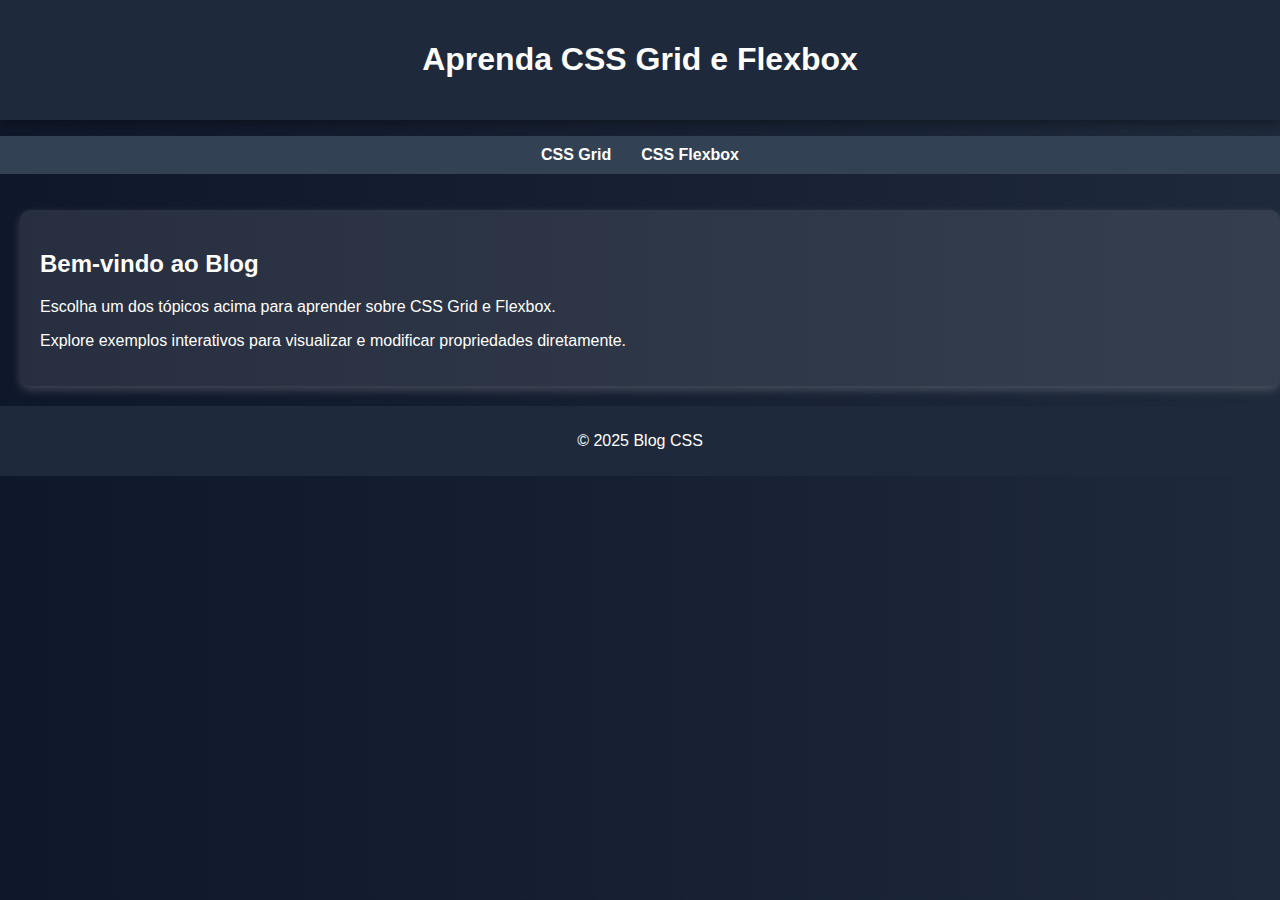
==== index.html @ 62d3d496 "publish" ====
<!DOCTYPE html>
<html lang="pt-BR">
<head>
    <meta charset="UTF-8">
    <meta name="viewport" content="width=device-width, initial-scale=1.0">
    <title>Blog CSS Grid e Flexbox</title>
    <link rel="stylesheet" href="styles.css">
</head>
<body>
    <header>
        <h1>Aprenda CSS Grid e Flexbox</h1>
    </header>
    <nav>
        <ul>
            <li><a href="grid.html">CSS Grid</a></li>
            <li><a href="flexbox.html">CSS Flexbox</a></li>
        </ul>
    </nav>
    <main>
        <section>
            <h2>Bem-vindo ao Blog</h2>
            <p>Escolha um dos tópicos acima para aprender sobre CSS Grid e Flexbox.</p>
            <p>Explore exemplos interativos para visualizar e modificar propriedades diretamente.</p>
        </section>
    </main>
    <footer>
        <p>&copy; 2025 Blog CSS</p>
    </footer>
</body>
</html>
---- styles.css ----
body {
    font-family: Arial, sans-serif;
    margin: 0;
    padding: 0;
    background: linear-gradient(to right, #0f172a, #1e293b);
    color: #ffffff;
}
header {
    text-align: center;
    padding: 20px;
    background: #1e293b;
    box-shadow: 0px 4px 10px rgba(0, 0, 0, 0.3);
}
nav ul {
    display: flex;
    justify-content: center;
    list-style: none;
    padding: 10px;
    background: #334155;
}
nav ul li {
    margin: 0 15px;
}
nav ul li a {
    color: #ffffff;
    text-decoration: none;
    font-weight: bold;
}

.info-box {
    background: #1e293b;
    padding: 20px;
    margin: 20px;
    border-radius: 10px;
    text-align: left;
}

main {
    display: grid;
    gap: 20px;
    padding: 20px;
}
section {
    padding: 20px;
    background: rgba(255, 255, 255, 0.1);
    border-radius: 10px;
    box-shadow: 0px 4px 10px rgba(255, 255, 255, 0.2);
    width: 200%;
}
footer {
    text-align: center;
    padding: 10px;
    background: #1e293b;
}

.flex-container {
    display: flex;
    flex-direction: row;
    flex-wrap: wrap;
    gap: 10px;
    background: #1e293b;
    padding: 20px;
    justify-content: center;
}
.flex-item {
    background: #3b82f6;
    padding: 20px;
    text-align: center;
    border-radius: 5px;
    color: white;
    min-width: 100px;
    flex: 1;
}
@media (max-width: 768px) {
    .flex-container {
        flex-direction: column;
        align-items: center;
    }
}

input[type="text"] {
    padding: 10px;
    border: 2px solid #3b82f6;
    border-radius: 5px;
    background-color: #1e293b;
    color: white;
    font-size: 16px;
    width: 100%;
    margin: 10px 0;
    box-sizing: border-box;
    transition: all 0.3s ease;
}

/* Estilo do botão */
button {
    background-color: #3b82f6;
    color: white;
    padding: 10px 20px;
    border: none;
    border-radius: 5px;
    font-size: 16px;
    cursor: pointer;
    transition: background-color 0.3s ease;
}

button:hover {
    background-color: #2563eb;
}

input[type="text"]:focus {
    outline: none;
    border-color: #2563eb;
    background-color: #1f2937;
}

.grid-container {
    display: grid;
    grid-template-columns: repeat(2, 1fr);
    gap: 10px;
    background: #1e293b;
    padding: 20px;
    width: 95%;
    border-radius: 10px;
}
.grid-item {
    background: #3b82f6;
    padding: 20px;
    text-align: center;
    border-radius: 5px;
    color: white;
}

@media (min-width: 768px) {
    main {
        grid-template-columns: repeat(2, 1fr);
    }
}
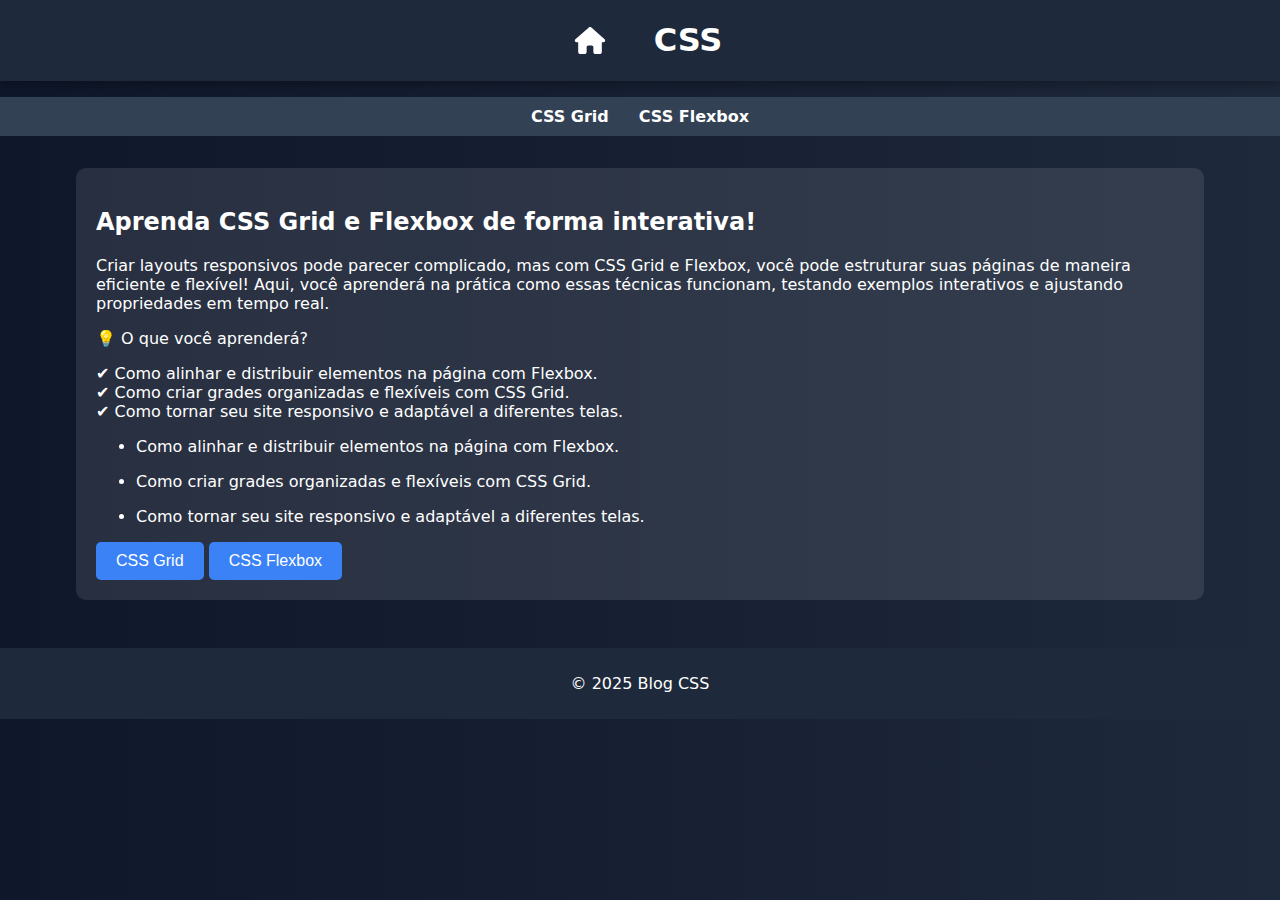
==== commit 2dc8f2d0: "Rename home.html to index.html" ====
--- a/index.html
+++ b/index.html
@@ -3,12 +3,13 @@
 <head>
     <meta charset="UTF-8">
     <meta name="viewport" content="width=device-width, initial-scale=1.0">
-    <title>Blog CSS Grid e Flexbox</title>
+    <title>Blog CSS responsibilidade</title>
     <link rel="stylesheet" href="styles.css">
 </head>
 <body>
     <header>
-        <h1>Aprenda CSS Grid e Flexbox</h1>
+        <a href="home.html"><svg id="home_icon" xmlns="http://www.w3.org/2000/svg" viewBox="0 0 576 512"><!--!Font Awesome Free 6.7.2 by @fontawesome - https://fontawesome.com License - https://fontawesome.com/license/free Copyright 2025 Fonticons, Inc.--><path fill="#ffffff" d="M575.8 255.5c0 18-15 32.1-32 32.1l-32 0 .7 160.2c0 2.7-.2 5.4-.5 8.1l0 16.2c0 22.1-17.9 40-40 40l-16 0c-1.1 0-2.2 0-3.3-.1c-1.4 .1-2.8 .1-4.2 .1L416 512l-24 0c-22.1 0-40-17.9-40-40l0-24 0-64c0-17.7-14.3-32-32-32l-64 0c-17.7 0-32 14.3-32 32l0 64 0 24c0 22.1-17.9 40-40 40l-24 0-31.9 0c-1.5 0-3-.1-4.5-.2c-1.2 .1-2.4 .2-3.6 .2l-16 0c-22.1 0-40-17.9-40-40l0-112c0-.9 0-1.9 .1-2.8l0-69.7-32 0c-18 0-32-14-32-32.1c0-9 3-17 10-24L266.4 8c7-7 15-8 22-8s15 2 21 7L564.8 231.5c8 7 12 15 11 24z"/></svg></a>
+        <h1>CSS</h1>
     </header>
     <nav>
         <ul>
@@ -18,9 +19,27 @@
     </nav>
     <main>
         <section>
-            <h2>Bem-vindo ao Blog</h2>
-            <p>Escolha um dos tópicos acima para aprender sobre CSS Grid e Flexbox.</p>
-            <p>Explore exemplos interativos para visualizar e modificar propriedades diretamente.</p>
+            <h2>Aprenda CSS Grid e Flexbox de forma interativa!</h2>
+
+            <p>Criar layouts responsivos pode parecer complicado, mas com CSS Grid e Flexbox, você pode estruturar suas páginas de maneira eficiente e flexível! Aqui, você aprenderá na prática como essas técnicas funcionam, testando exemplos interativos e ajustando propriedades em tempo real.</p>
+
+            <p>💡 O que você aprenderá?</p>
+                ✔ Como alinhar e distribuir elementos na página com Flexbox.</br>
+                ✔ Como criar grades organizadas e flexíveis com CSS Grid.</br>
+                ✔ Como tornar seu site responsivo e adaptável a diferentes telas.
+            </p>
+
+            <ul>
+                <li> Como alinhar e distribuir elementos na página com Flexbox.</li>
+                <li>Como criar grades organizadas e flexíveis com CSS Grid.</li>
+                <li>Como tornar seu site responsivo e adaptável a diferentes telas.</li>
+            </ul>
+
+            <div class="button-container">
+                <button><a href="grid.html">CSS Grid</a></button>
+                <button><a href="flexbox.html">CSS Flexbox</a></button>
+            </div>
+
         </section>
     </main>
     <footer>
--- a/styles.css
+++ b/styles.css
@@ -1,16 +1,39 @@
 body {
-    font-family: Arial, sans-serif;
+    font-family: system-ui, -apple-system, BlinkMacSystemFont, 'Segoe UI', Roboto, Oxygen, Ubuntu, Cantarell, 'Open Sans', 'Helvetica Neue', sans-serif;
     margin: 0;
     padding: 0;
     background: linear-gradient(to right, #0f172a, #1e293b);
     color: #ffffff;
-}
+    background-repeat: no-repeat;
+    background-attachment: fixed;
+    background-size: cover;
+    width: 100%;
+}
+
+html, body, section, header, footer {
+    overflow-x: hidden; /* Disable horizontal scrolling */
+    overflow-y: auto;
+}
+
 header {
-    text-align: center;
-    padding: 20px;
+    display: flex;
+    align-items: center;
+    justify-content: center;
+    gap: 2em;
     background: #1e293b;
     box-shadow: 0px 4px 10px rgba(0, 0, 0, 0.3);
 }
+
+#home_icon {
+    width: 5vw;
+    height: 3vh;
+    display: block;
+}
+
+#home_icon:hover {
+    cursor: pointer;
+}
+
 nav ul {
     display: flex;
     justify-content: center;
@@ -18,67 +41,233 @@
     padding: 10px;
     background: #334155;
 }
+
 nav ul li {
     margin: 0 15px;
 }
+
 nav ul li a {
     color: #ffffff;
     text-decoration: none;
     font-weight: bold;
 }
 
-.info-box {
-    background: #1e293b;
-    padding: 20px;
-    margin: 20px;
-    border-radius: 10px;
-    text-align: left;
+li{
+    margin-bottom: 1em;
 }
 
 main {
-    display: grid;
-    gap: 20px;
-    padding: 20px;
-}
+    display: flex;
+    flex-direction: column;
+    flex-wrap: wrap;
+    gap: 2em;
+    margin-top: 2em;
+}
+
 section {
+    display: block;
     padding: 20px;
     background: rgba(255, 255, 255, 0.1);
     border-radius: 10px;
-    box-shadow: 0px 4px 10px rgba(255, 255, 255, 0.2);
-    width: 200%;
-}
+    width: 85%;
+    margin: 0 auto;
+}
+
+.section-examples {
+    display: flex;
+    flex-direction: column;
+    border-radius: 10px;
+    width: 100%;
+    margin: 0 auto;
+    gap: 2em;
+}
+
+.inputs-examples-flex {
+    display: grid;
+    grid-template-columns: 1fr 1fr 1fr 1fr;
+    gap: 10px;
+}
+
 footer {
     text-align: center;
     padding: 10px;
     background: #1e293b;
+    margin-top: 3em;
 }
 
 .flex-container {
     display: flex;
     flex-direction: row;
-    flex-wrap: wrap;
-    gap: 10px;
-    background: #1e293b;
-    padding: 20px;
+    justify-content: center; /* Alinha os itens ao centro */
+    gap: 10px;
+    background: #1e293b;
+    padding: 20px;
+    border-radius: 5px;
+}
+
+.flex-item {
+    background: #3b82f6;
+    padding: 20px;
+    text-align: center;
+    border-radius: 5px;
+    color: white;
+    width: 20px;
+    flex: 1;
+}
+
+.flex-container-justify {
+    display: flex;
+    flex-direction: row;
+    justify-content: center; /* Alinha os itens ao centro */
+    background: #1e293b;
+    padding: 20px;
+    gap: 10px;
+    border-radius: 5px;
+}
+
+.flex-item-justify {
+    background: #3b82f6;
+    padding: 20px;
+    text-align: center;
+    border-radius: 5px;
+    color: white;
+    max-width: 20%;
+    flex: 1;
+}
+
+.flex-container-align {
+    display: flex;
+    flex-direction: row;
     justify-content: center;
-}
-.flex-item {
-    background: #3b82f6;
-    padding: 20px;
-    text-align: center;
-    border-radius: 5px;
-    color: white;
-    min-width: 100px;
+    background: #1e293b;
+    padding: 10px;
+    gap: 10px;
+    height: 15vh;
+    border-radius: 5px;
+}
+
+.flex-container-align-content{
+    display: flex;
+    flex-direction: row;
+    justify-content: center;
+    background: #1e293b;
+    padding: 10px;
+    gap: 10px;
+    height: 15vh;
+    border-radius: 5px;
+}
+
+.flex-item-align {
+    background: #3b82f6;
+    padding: 20px;
+    text-align: center;
+    border-radius: 5px;
+    color: white;
+    max-width: 20%;
+    max-height: 20%;
     flex: 1;
 }
-@media (max-width: 768px) {
-    .flex-container {
-        flex-direction: column;
-        align-items: center;
-    }
+
+.flex-item-align-content{
+    background: #3b82f6;
+    padding: 20px;
+    text-align: center;
+    border-radius: 5px;
+    color: white;
+    max-width: 20%;
+    max-height: 20%;
+    flex: 1;
 }
 
 input[type="text"] {
+    padding: 10px;
+    border: 2px solid #3b82f6;
+    border-radius: 5px;
+    background-color: #1e293b;
+    color: white;
+    font-size: 16px;
+    width: 100%;
+    margin: 10px 0;
+    box-sizing: border-box;
+    transition: all 0.3s ease;;
+}
+
+input[type="radio"] {
+    appearance: none; 
+    -webkit-appearance: none;
+    background-color: #1e293b;
+    border: 2px solid #3b82f6;
+    border-radius: 5px;
+    width: 20px;
+    height: 20px;
+    cursor: pointer;
+    transition: all 0.3s ease;
+    align-items: center;
+}
+
+input[type="radio"]:checked {
+    background-color: #3b82f6; 
+    border-color: #2563eb; 
+}
+
+input[type="radio"]:focus {
+    outline: none;
+    box-shadow: 0 0 5px #2563eb;
+}
+
+/* Estilo do botão */
+button {
+    background-color: #3b82f6;
+    color: white;
+    padding: 10px 20px;
+    border: none;
+    border-radius: 5px;
+    font-size: 16px;
+    cursor: pointer;
+    transition: background-color 0.3s ease;
+}
+
+button a {
+    color: white;
+    text-decoration: none;
+}
+
+button:hover {
+    background-color: #2563eb;
+}
+
+.inputs-examples {
+    display: grid;
+    grid-template-columns: 1fr 1fr 1fr;
+    gap: 10px;
+}
+
+input[type="text"]:focus {
+    outline: none;
+    border-color: #2563eb;
+    background-color: #1f2937;
+}
+
+.grid-container {
+    display: grid;
+    grid-template-columns: repeat(2, 1fr);
+    gap: 10px;
+    background: #1e293b;
+    padding: 20px;
+    width: 95%;
+    border-radius: 10px;
+}
+
+.grid-item {
+    background: #3b82f6;
+    padding: 20px;
+    text-align: center;
+    border-radius: 5px;
+    color: white;
+}
+
+/* Estilo para o select */
+select {
     padding: 10px;
     border: 2px solid #3b82f6;
     border-radius: 5px;
@@ -91,6 +280,12 @@
     transition: all 0.3s ease;
 }
 
+select:focus {
+    outline: none;
+    border-color: #2563eb;
+    background-color: #1f2937;
+}
+
 /* Estilo do botão */
 button {
     background-color: #3b82f6;
@@ -107,31 +302,26 @@
     background-color: #2563eb;
 }
 
-input[type="text"]:focus {
-    outline: none;
-    border-color: #2563eb;
-    background-color: #1f2937;
-}
-
-.grid-container {
-    display: grid;
-    grid-template-columns: repeat(2, 1fr);
-    gap: 10px;
-    background: #1e293b;
-    padding: 20px;
-    width: 95%;
-    border-radius: 10px;
-}
-.grid-item {
-    background: #3b82f6;
-    padding: 20px;
-    text-align: center;
-    border-radius: 5px;
-    color: white;
-}
-
-@media (min-width: 768px) {
+@media (max-width: 768px) {
     main {
         grid-template-columns: repeat(2, 1fr);
     }
+
+    .flex-item-justify {
+        max-width: 2em;
+    }
+}
+
+@media (max-width: 430px) {
+    .inputs-examples-flex {
+        grid-template-columns: 1fr 1fr 1fr 1fr;
+    }
+
+    .inputs-examples-flex button {
+        background-color: #3b82f6;
+        color: white;
+        width: 90%;
+        text-align: left;
+        padding: 10px 10px;
+    }
 }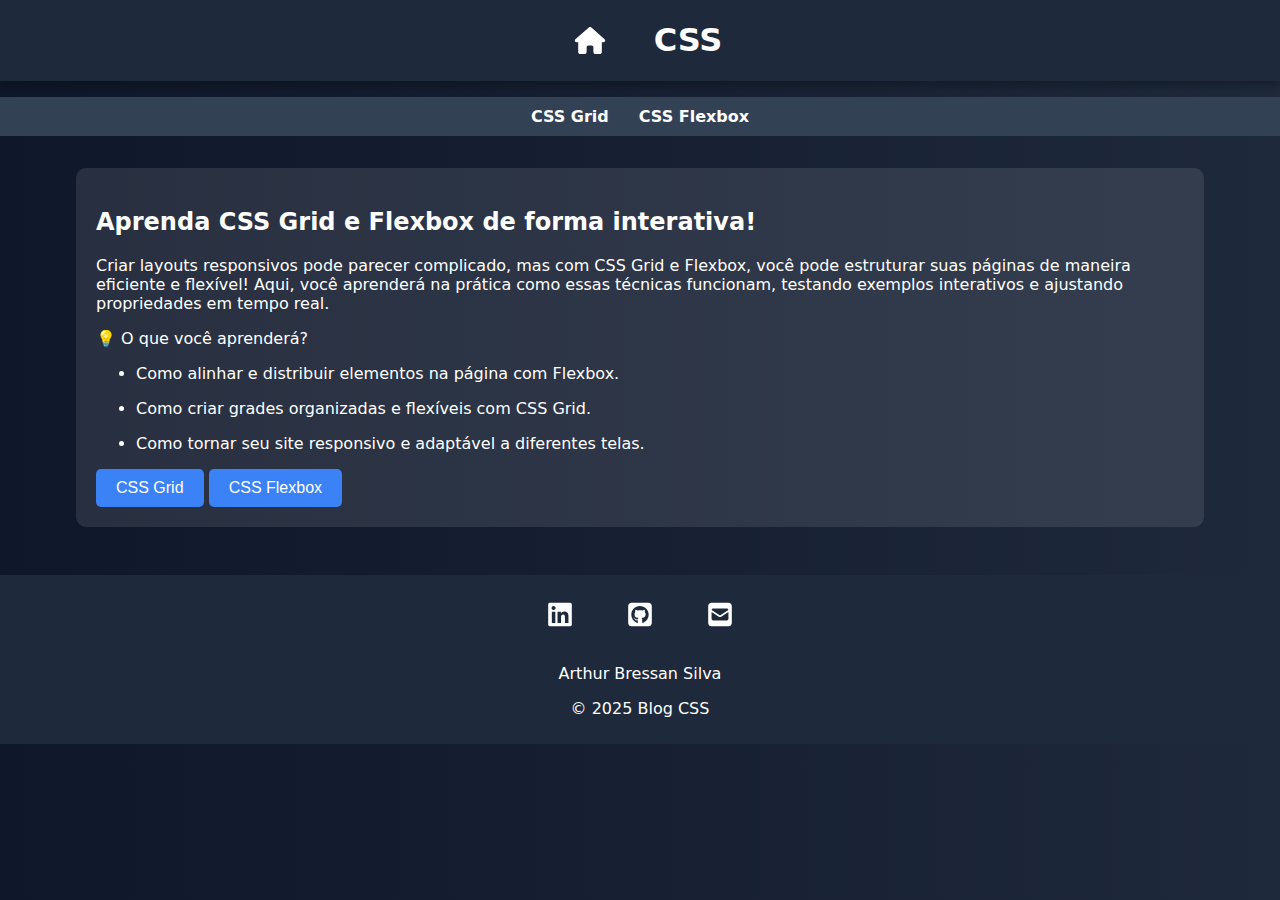
==== commit 5345ec56: "footer_upd" ====
--- a/index.html
+++ b/index.html
@@ -1,49 +1,74 @@
 <!DOCTYPE html>
 <html lang="pt-BR">
-<head>
-    <meta charset="UTF-8">
-    <meta name="viewport" content="width=device-width, initial-scale=1.0">
+  <head>
+    <meta charset="UTF-8" />
+    <meta name="viewport" content="width=device-width, initial-scale=1.0" />
     <title>Blog CSS responsibilidade</title>
-    <link rel="stylesheet" href="styles.css">
-</head>
-<body>
+    <link rel="stylesheet" href="styles.css" />
+  </head>
+
+  <body>
     <header>
-        <a href="home.html"><svg id="home_icon" xmlns="http://www.w3.org/2000/svg" viewBox="0 0 576 512"><!--!Font Awesome Free 6.7.2 by @fontawesome - https://fontawesome.com License - https://fontawesome.com/license/free Copyright 2025 Fonticons, Inc.--><path fill="#ffffff" d="M575.8 255.5c0 18-15 32.1-32 32.1l-32 0 .7 160.2c0 2.7-.2 5.4-.5 8.1l0 16.2c0 22.1-17.9 40-40 40l-16 0c-1.1 0-2.2 0-3.3-.1c-1.4 .1-2.8 .1-4.2 .1L416 512l-24 0c-22.1 0-40-17.9-40-40l0-24 0-64c0-17.7-14.3-32-32-32l-64 0c-17.7 0-32 14.3-32 32l0 64 0 24c0 22.1-17.9 40-40 40l-24 0-31.9 0c-1.5 0-3-.1-4.5-.2c-1.2 .1-2.4 .2-3.6 .2l-16 0c-22.1 0-40-17.9-40-40l0-112c0-.9 0-1.9 .1-2.8l0-69.7-32 0c-18 0-32-14-32-32.1c0-9 3-17 10-24L266.4 8c7-7 15-8 22-8s15 2 21 7L564.8 231.5c8 7 12 15 11 24z"/></svg></a>
-        <h1>CSS</h1>
+      <a href="index.html"
+        ><svg
+          id="home_icon"
+          xmlns="http://www.w3.org/2000/svg"
+          viewBox="0 0 576 512"
+        >
+          <!--!Font Awesome Free 6.7.2 by @fontawesome - https://fontawesome.com License - https://fontawesome.com/license/free Copyright 2025 Fonticons, Inc.-->
+          <path
+            fill="#ffffff"
+            d="M575.8 255.5c0 18-15 32.1-32 32.1l-32 0 .7 160.2c0 2.7-.2 5.4-.5 8.1l0 16.2c0 22.1-17.9 40-40 40l-16 0c-1.1 0-2.2 0-3.3-.1c-1.4 .1-2.8 .1-4.2 .1L416 512l-24 0c-22.1 0-40-17.9-40-40l0-24 0-64c0-17.7-14.3-32-32-32l-64 0c-17.7 0-32 14.3-32 32l0 64 0 24c0 22.1-17.9 40-40 40l-24 0-31.9 0c-1.5 0-3-.1-4.5-.2c-1.2 .1-2.4 .2-3.6 .2l-16 0c-22.1 0-40-17.9-40-40l0-112c0-.9 0-1.9 .1-2.8l0-69.7-32 0c-18 0-32-14-32-32.1c0-9 3-17 10-24L266.4 8c7-7 15-8 22-8s15 2 21 7L564.8 231.5c8 7 12 15 11 24z"
+          /></svg>
+      </a>
+      <h1>CSS</h1>
     </header>
     <nav>
-        <ul>
-            <li><a href="grid.html">CSS Grid</a></li>
-            <li><a href="flexbox.html">CSS Flexbox</a></li>
-        </ul>
+      <ul>
+        <li><a href="grid.html">CSS Grid</a></li>
+        <li><a href="flexbox.html">CSS Flexbox</a></li>
+      </ul>
     </nav>
     <main>
-        <section>
-            <h2>Aprenda CSS Grid e Flexbox de forma interativa!</h2>
+      <section>
+        <h2>Aprenda CSS Grid e Flexbox de forma interativa!</h2>
 
-            <p>Criar layouts responsivos pode parecer complicado, mas com CSS Grid e Flexbox, você pode estruturar suas páginas de maneira eficiente e flexível! Aqui, você aprenderá na prática como essas técnicas funcionam, testando exemplos interativos e ajustando propriedades em tempo real.</p>
+        <p>
+          Criar layouts responsivos pode parecer complicado, mas com CSS Grid e
+          Flexbox, você pode estruturar suas páginas de maneira eficiente e
+          flexível! Aqui, você aprenderá na prática como essas técnicas
+          funcionam, testando exemplos interativos e ajustando propriedades em
+          tempo real.
+        </p>
 
-            <p>💡 O que você aprenderá?</p>
-                ✔ Como alinhar e distribuir elementos na página com Flexbox.</br>
-                ✔ Como criar grades organizadas e flexíveis com CSS Grid.</br>
-                ✔ Como tornar seu site responsivo e adaptável a diferentes telas.
-            </p>
+        <p>💡 O que você aprenderá?</p>
 
-            <ul>
-                <li> Como alinhar e distribuir elementos na página com Flexbox.</li>
-                <li>Como criar grades organizadas e flexíveis com CSS Grid.</li>
-                <li>Como tornar seu site responsivo e adaptável a diferentes telas.</li>
-            </ul>
+        <ul>
+          <li>
+            Como alinhar e distribuir elementos na página com Flexbox.
+          </li>
 
-            <div class="button-container">
-                <button><a href="grid.html">CSS Grid</a></button>
-                <button><a href="flexbox.html">CSS Flexbox</a></button>
-            </div>
+          <li>
+            Como criar grades organizadas e flexíveis com CSS Grid.
+          </li>
 
-        </section>
+          <li>
+            Como tornar seu site responsivo e adaptável a diferentes telas.
+          </li>
+        </ul>
+
+        <div class="button-container">
+          <button><a href="grid.html">CSS Grid</a></button>
+          <button><a href="flexbox.html">CSS Flexbox</a></button>
+        </div>
+      </section>
     </main>
     <footer>
-        <p>&copy; 2025 Blog CSS</p>
+      <figure>
+      <p><svg class="icon_footer" xmlns="http://www.w3.org/2000/svg" viewBox="0 0 448 512"><!--!Font Awesome Free 6.7.2 by @fontawesome - https://fontawesome.com License - https://fontawesome.com/license/free Copyright 2025 Fonticons, Inc.--><path fill="#ffffff" d="M416 32H31.9C14.3 32 0 46.5 0 64.3v383.4C0 465.5 14.3 480 31.9 480H416c17.6 0 32-14.5 32-32.3V64.3c0-17.8-14.4-32.3-32-32.3zM135.4 416H69V202.2h66.5V416zm-33.2-243c-21.3 0-38.5-17.3-38.5-38.5S80.9 96 102.2 96c21.2 0 38.5 17.3 38.5 38.5 0 21.3-17.2 38.5-38.5 38.5zm282.1 243h-66.4V312c0-24.8-.5-56.7-34.5-56.7-34.6 0-39.9 27-39.9 54.9V416h-66.4V202.2h63.7v29.2h.9c8.9-16.8 30.6-34.5 62.9-34.5 67.2 0 79.7 44.3 79.7 101.9V416z"/></svg></p><p><svg class="icon_footer" xmlns="http://www.w3.org/2000/svg" viewBox="0 0 448 512"><!--!Font Awesome Free 6.7.2 by @fontawesome - https://fontawesome.com License - https://fontawesome.com/license/free Copyright 2025 Fonticons, Inc.--><path fill="#ffffff" d="M448 96c0-35.3-28.7-64-64-64H64C28.7 32 0 60.7 0 96V416c0 35.3 28.7 64 64 64H384c35.3 0 64-28.7 64-64V96zM265.8 407.7c0-1.8 0-6 .1-11.6c.1-11.4 .1-28.8 .1-43.7c0-15.6-5.2-25.5-11.3-30.7c37-4.1 76-9.2 76-73.1c0-18.2-6.5-27.3-17.1-39c1.7-4.3 7.4-22-1.7-45c-13.9-4.3-45.7 17.9-45.7 17.9c-13.2-3.7-27.5-5.6-41.6-5.6s-28.4 1.9-41.6 5.6c0 0-31.8-22.2-45.7-17.9c-9.1 22.9-3.5 40.6-1.7 45c-10.6 11.7-15.6 20.8-15.6 39c0 63.6 37.3 69 74.3 73.1c-4.8 4.3-9.1 11.7-10.6 22.3c-9.5 4.3-33.8 11.7-48.3-13.9c-9.1-15.8-25.5-17.1-25.5-17.1c-16.2-.2-1.1 10.2-1.1 10.2c10.8 5 18.4 24.2 18.4 24.2c9.7 29.7 56.1 19.7 56.1 19.7c0 9 .1 21.7 .1 30.6c0 4.8 .1 8.6 .1 10c0 4.3-3 9.5-11.5 8C106 393.6 59.8 330.8 59.8 257.4c0-91.8 70.2-161.5 162-161.5s166.2 69.7 166.2 161.5c.1 73.4-44.7 136.3-110.7 158.3c-8.4 1.5-11.5-3.7-11.5-8zm-90.5-54.8c-.2-1.5 1.1-2.8 3-3.2c1.9-.2 3.7 .6 3.9 1.9c.3 1.3-1 2.6-3 3c-1.9 .4-3.7-.4-3.9-1.7zm-9.1 3.2c-2.2 .2-3.7-.9-3.7-2.4c0-1.3 1.5-2.4 3.5-2.4c1.9-.2 3.7 .9 3.7 2.4c0 1.3-1.5 2.4-3.5 2.4zm-14.3-2.2c-1.9-.4-3.2-1.9-2.8-3.2s2.4-1.9 4.1-1.5c2 .6 3.3 2.1 2.8 3.4c-.4 1.3-2.4 1.9-4.1 1.3zm-12.5-7.3c-1.5-1.3-1.9-3.2-.9-4.1c.9-1.1 2.8-.9 4.3 .6c1.3 1.3 1.8 3.3 .9 4.1c-.9 1.1-2.8 .9-4.3-.6zm-8.5-10c-1.1-1.5-1.1-3.2 0-3.9c1.1-.9 2.8-.2 3.7 1.3c1.1 1.5 1.1 3.3 0 4.1c-.9 .6-2.6 0-3.7-1.5zm-6.3-8.8c-1.1-1.3-1.3-2.8-.4-3.5c.9-.9 2.4-.4 3.5 .6c1.1 1.3 1.3 2.8 .4 3.5c-.9 .9-2.4 .4-3.5-.6zm-6-6.4c-1.3-.6-1.9-1.7-1.5-2.6c.4-.6 1.5-.9 2.8-.4c1.3 .7 1.9 1.8 1.5 2.6c-.4 .9-1.7 1.1-2.8 .4z"/></svg></p><p><svg class="icon_footer"  xmlns="http://www.w3.org/2000/svg" viewBox="0 0 448 512"><!--!Font Awesome Free 6.7.2 by @fontawesome - https://fontawesome.com License - https://fontawesome.com/license/free Copyright 2025 Fonticons, Inc.--><path fill="#ffffff" d="M64 32C28.7 32 0 60.7 0 96L0 416c0 35.3 28.7 64 64 64l320 0c35.3 0 64-28.7 64-64l0-320c0-35.3-28.7-64-64-64L64 32zM218 271.7L64.2 172.4C66 156.4 79.5 144 96 144l256 0c16.5 0 30 12.4 31.8 28.4L230 271.7c-1.8 1.2-3.9 1.8-6 1.8s-4.2-.6-6-1.8zm29.4 26.9L384 210.4 384 336c0 17.7-14.3 32-32 32L96 368c-17.7 0-32-14.3-32-32l0-125.6 136.6 88.2c7 4.5 15.1 6.9 23.4 6.9s16.4-2.4 23.4-6.9z"/></svg></p></figure>
+      
+      <p>Arthur Bressan Silva</p>
+      <p>&copy; 2025 Blog CSS</p>
     </footer>
-</body>
+  </body>
 </html>
--- a/styles.css
+++ b/styles.css
@@ -64,6 +64,10 @@
     margin-top: 2em;
 }
 
+img {
+    width: 30vw;
+}
+
 section {
     display: block;
     padding: 20px;
@@ -93,6 +97,26 @@
     padding: 10px;
     background: #1e293b;
     margin-top: 3em;
+}
+
+footer figure {
+    display: flex;
+    justify-content: center;
+    align-items: center;
+    gap: 1em;
+    margin: 0;
+}
+
+.icon_footer {
+    width: 5vw;
+    height: 3vh;
+    align-self: center;
+}
+
+.icon_footer:hover {
+    cursor: pointer;
+    transform: scale(1.2);
+    transition: .3s ease-out;
 }
 
 .flex-container {
@@ -324,4 +348,8 @@
         text-align: left;
         padding: 10px 10px;
     }
-}+
+    img {
+        width: 100%;
+    }
+}
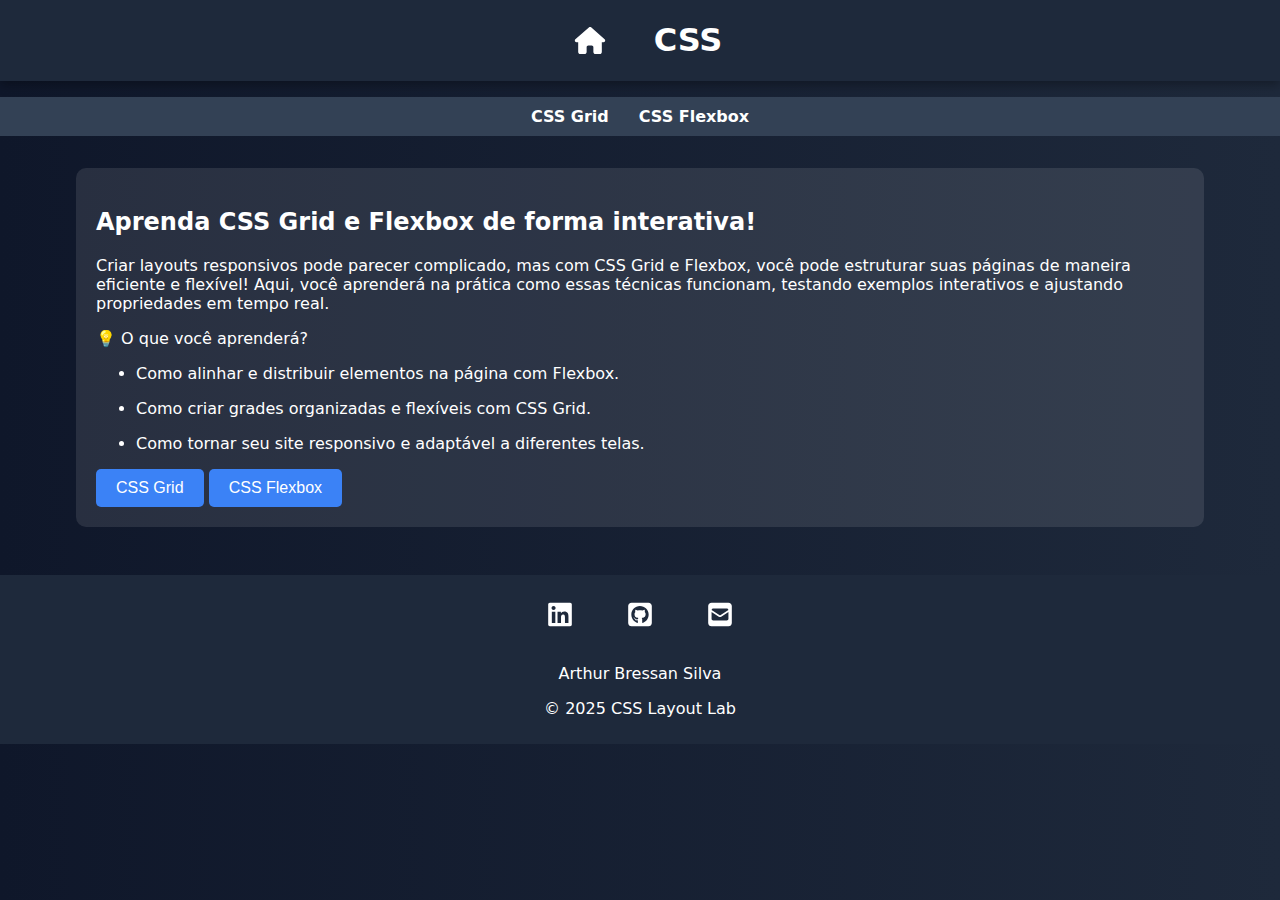
==== commit 7f3a356b: "rename_footer" ====
--- a/index.html
+++ b/index.html
@@ -65,10 +65,20 @@
     </main>
     <footer>
       <figure>
-      <p><svg class="icon_footer" xmlns="http://www.w3.org/2000/svg" viewBox="0 0 448 512"><!--!Font Awesome Free 6.7.2 by @fontawesome - https://fontawesome.com License - https://fontawesome.com/license/free Copyright 2025 Fonticons, Inc.--><path fill="#ffffff" d="M416 32H31.9C14.3 32 0 46.5 0 64.3v383.4C0 465.5 14.3 480 31.9 480H416c17.6 0 32-14.5 32-32.3V64.3c0-17.8-14.4-32.3-32-32.3zM135.4 416H69V202.2h66.5V416zm-33.2-243c-21.3 0-38.5-17.3-38.5-38.5S80.9 96 102.2 96c21.2 0 38.5 17.3 38.5 38.5 0 21.3-17.2 38.5-38.5 38.5zm282.1 243h-66.4V312c0-24.8-.5-56.7-34.5-56.7-34.6 0-39.9 27-39.9 54.9V416h-66.4V202.2h63.7v29.2h.9c8.9-16.8 30.6-34.5 62.9-34.5 67.2 0 79.7 44.3 79.7 101.9V416z"/></svg></p><p><svg class="icon_footer" xmlns="http://www.w3.org/2000/svg" viewBox="0 0 448 512"><!--!Font Awesome Free 6.7.2 by @fontawesome - https://fontawesome.com License - https://fontawesome.com/license/free Copyright 2025 Fonticons, Inc.--><path fill="#ffffff" d="M448 96c0-35.3-28.7-64-64-64H64C28.7 32 0 60.7 0 96V416c0 35.3 28.7 64 64 64H384c35.3 0 64-28.7 64-64V96zM265.8 407.7c0-1.8 0-6 .1-11.6c.1-11.4 .1-28.8 .1-43.7c0-15.6-5.2-25.5-11.3-30.7c37-4.1 76-9.2 76-73.1c0-18.2-6.5-27.3-17.1-39c1.7-4.3 7.4-22-1.7-45c-13.9-4.3-45.7 17.9-45.7 17.9c-13.2-3.7-27.5-5.6-41.6-5.6s-28.4 1.9-41.6 5.6c0 0-31.8-22.2-45.7-17.9c-9.1 22.9-3.5 40.6-1.7 45c-10.6 11.7-15.6 20.8-15.6 39c0 63.6 37.3 69 74.3 73.1c-4.8 4.3-9.1 11.7-10.6 22.3c-9.5 4.3-33.8 11.7-48.3-13.9c-9.1-15.8-25.5-17.1-25.5-17.1c-16.2-.2-1.1 10.2-1.1 10.2c10.8 5 18.4 24.2 18.4 24.2c9.7 29.7 56.1 19.7 56.1 19.7c0 9 .1 21.7 .1 30.6c0 4.8 .1 8.6 .1 10c0 4.3-3 9.5-11.5 8C106 393.6 59.8 330.8 59.8 257.4c0-91.8 70.2-161.5 162-161.5s166.2 69.7 166.2 161.5c.1 73.4-44.7 136.3-110.7 158.3c-8.4 1.5-11.5-3.7-11.5-8zm-90.5-54.8c-.2-1.5 1.1-2.8 3-3.2c1.9-.2 3.7 .6 3.9 1.9c.3 1.3-1 2.6-3 3c-1.9 .4-3.7-.4-3.9-1.7zm-9.1 3.2c-2.2 .2-3.7-.9-3.7-2.4c0-1.3 1.5-2.4 3.5-2.4c1.9-.2 3.7 .9 3.7 2.4c0 1.3-1.5 2.4-3.5 2.4zm-14.3-2.2c-1.9-.4-3.2-1.9-2.8-3.2s2.4-1.9 4.1-1.5c2 .6 3.3 2.1 2.8 3.4c-.4 1.3-2.4 1.9-4.1 1.3zm-12.5-7.3c-1.5-1.3-1.9-3.2-.9-4.1c.9-1.1 2.8-.9 4.3 .6c1.3 1.3 1.8 3.3 .9 4.1c-.9 1.1-2.8 .9-4.3-.6zm-8.5-10c-1.1-1.5-1.1-3.2 0-3.9c1.1-.9 2.8-.2 3.7 1.3c1.1 1.5 1.1 3.3 0 4.1c-.9 .6-2.6 0-3.7-1.5zm-6.3-8.8c-1.1-1.3-1.3-2.8-.4-3.5c.9-.9 2.4-.4 3.5 .6c1.1 1.3 1.3 2.8 .4 3.5c-.9 .9-2.4 .4-3.5-.6zm-6-6.4c-1.3-.6-1.9-1.7-1.5-2.6c.4-.6 1.5-.9 2.8-.4c1.3 .7 1.9 1.8 1.5 2.6c-.4 .9-1.7 1.1-2.8 .4z"/></svg></p><p><svg class="icon_footer"  xmlns="http://www.w3.org/2000/svg" viewBox="0 0 448 512"><!--!Font Awesome Free 6.7.2 by @fontawesome - https://fontawesome.com License - https://fontawesome.com/license/free Copyright 2025 Fonticons, Inc.--><path fill="#ffffff" d="M64 32C28.7 32 0 60.7 0 96L0 416c0 35.3 28.7 64 64 64l320 0c35.3 0 64-28.7 64-64l0-320c0-35.3-28.7-64-64-64L64 32zM218 271.7L64.2 172.4C66 156.4 79.5 144 96 144l256 0c16.5 0 30 12.4 31.8 28.4L230 271.7c-1.8 1.2-3.9 1.8-6 1.8s-4.2-.6-6-1.8zm29.4 26.9L384 210.4 384 336c0 17.7-14.3 32-32 32L96 368c-17.7 0-32-14.3-32-32l0-125.6 136.6 88.2c7 4.5 15.1 6.9 23.4 6.9s16.4-2.4 23.4-6.9z"/></svg></p></figure>
+        <p>
+          <a href="https://www.linkedin.com/in/arthur-bressan-silva/"><svg class="icon_footer" xmlns="http://www.w3.org/2000/svg" viewBox="0 0 448 512"><!--!Font Awesome Free 6.7.2 by @fontawesome - https://fontawesome.com License - https://fontawesome.com/license/free Copyright 2025 Fonticons, Inc.--><path fill="#ffffff" d="M416 32H31.9C14.3 32 0 46.5 0 64.3v383.4C0 465.5 14.3 480 31.9 480H416c17.6 0 32-14.5 32-32.3V64.3c0-17.8-14.4-32.3-32-32.3zM135.4 416H69V202.2h66.5V416zm-33.2-243c-21.3 0-38.5-17.3-38.5-38.5S80.9 96 102.2 96c21.2 0 38.5 17.3 38.5 38.5 0 21.3-17.2 38.5-38.5 38.5zm282.1 243h-66.4V312c0-24.8-.5-56.7-34.5-56.7-34.6 0-39.9 27-39.9 54.9V416h-66.4V202.2h63.7v29.2h.9c8.9-16.8 30.6-34.5 62.9-34.5 67.2 0 79.7 44.3 79.7 101.9V416z"/></svg></a>
+        </p>
+        <p>
+          <a href="https://github.com/Arthur-Bressan"><svg class="icon_footer" xmlns="http://www.w3.org/2000/svg" viewBox="0 0 448 512"><!--!Font Awesome Free 6.7.2 by @fontawesome - https://fontawesome.com License - https://fontawesome.com/license/free Copyright 2025 Fonticons, Inc.--><path fill="#ffffff" d="M448 96c0-35.3-28.7-64-64-64H64C28.7 32 0 60.7 0 96V416c0 35.3 28.7 64 64 64H384c35.3 0 64-28.7 64-64V96zM265.8 407.7c0-1.8 0-6 .1-11.6c.1-11.4 .1-28.8 .1-43.7c0-15.6-5.2-25.5-11.3-30.7c37-4.1 76-9.2 76-73.1c0-18.2-6.5-27.3-17.1-39c1.7-4.3 7.4-22-1.7-45c-13.9-4.3-45.7 17.9-45.7 17.9c-13.2-3.7-27.5-5.6-41.6-5.6s-28.4 1.9-41.6 5.6c0 0-31.8-22.2-45.7-17.9c-9.1 22.9-3.5 40.6-1.7 45c-10.6 11.7-15.6 20.8-15.6 39c0 63.6 37.3 69 74.3 73.1c-4.8 4.3-9.1 11.7-10.6 22.3c-9.5 4.3-33.8 11.7-48.3-13.9c-9.1-15.8-25.5-17.1-25.5-17.1c-16.2-.2-1.1 10.2-1.1 10.2c10.8 5 18.4 24.2 18.4 24.2c9.7 29.7 56.1 19.7 56.1 19.7c0 9 .1 21.7 .1 30.6c0 4.8 .1 8.6 .1 10c0 4.3-3 9.5-11.5 8C106 393.6 59.8 330.8 59.8 257.4c0-91.8 70.2-161.5 162-161.5s166.2 69.7 166.2 161.5c.1 73.4-44.7 136.3-110.7 158.3c-8.4 1.5-11.5-3.7-11.5-8zm-90.5-54.8c-.2-1.5 1.1-2.8 3-3.2c1.9-.2 3.7 .6 3.9 1.9c.3 1.3-1 2.6-3 3c-1.9 .4-3.7-.4-3.9-1.7zm-9.1 3.2c-2.2 .2-3.7-.9-3.7-2.4c0-1.3 1.5-2.4 3.5-2.4c1.9-.2 3.7 .9 3.7 2.4c0 1.3-1.5 2.4-3.5 2.4zm-14.3-2.2c-1.9-.4-3.2-1.9-2.8-3.2s2.4-1.9 4.1-1.5c2 .6 3.3 2.1 2.8 3.4c-.4 1.3-2.4 1.9-4.1 1.3zm-12.5-7.3c-1.5-1.3-1.9-3.2-.9-4.1c.9-1.1 2.8-.9 4.3 .6c1.3 1.3 1.8 3.3 .9 4.1c-.9 1.1-2.8 .9-4.3-.6zm-8.5-10c-1.1-1.5-1.1-3.2 0-3.9c1.1-.9 2.8-.2 3.7 1.3c1.1 1.5 1.1 3.3 0 4.1c-.9 .6-2.6 0-3.7-1.5zm-6.3-8.8c-1.1-1.3-1.3-2.8-.4-3.5c.9-.9 2.4-.4 3.5 .6c1.1 1.3 1.3 2.8 .4 3.5c-.9 .9-2.4 .4-3.5-.6zm-6-6.4c-1.3-.6-1.9-1.7-1.5-2.6c.4-.6 1.5-.9 2.8-.4c1.3 .7 1.9 1.8 1.5 2.6c-.4 .9-1.7 1.1-2.8 .4z"/></svg></a>
+        </p>
+        <p>
+          <a href="mailto:arthurbressan789@gmail.com?subject=Contato%20via%20GitHub&body=Olá,%20Arthur!"><svg class="icon_footer"  xmlns="http://www.w3.org/2000/svg" viewBox="0 0 448 512"><!--!Font Awesome Free 6.7.2 by @fontawesome - https://fontawesome.com License - https://fontawesome.com/license/free Copyright 2025 Fonticons, Inc.--><path fill="#ffffff" d="M64 32C28.7 32 0 60.7 0 96L0 416c0 35.3 28.7 64 64 64l320 0c35.3 0 64-28.7 64-64l0-320c0-35.3-28.7-64-64-64L64 32zM218 271.7L64.2 172.4C66 156.4 79.5 144 96 144l256 0c16.5 0 30 12.4 31.8 28.4L230 271.7c-1.8 1.2-3.9 1.8-6 1.8s-4.2-.6-6-1.8zm29.4 26.9L384 210.4 384 336c0 17.7-14.3 32-32 32L96 368c-17.7 0-32-14.3-32-32l0-125.6 136.6 88.2c7 4.5 15.1 6.9 23.4 6.9s16.4-2.4 23.4-6.9z"/></svg></a>
+        </p>
+      </figure>
       
       <p>Arthur Bressan Silva</p>
-      <p>&copy; 2025 Blog CSS</p>
+      <p>&copy; 2025 CSS Layout Lab</p>
+
     </footer>
   </body>
 </html>
--- a/styles.css
+++ b/styles.css
@@ -1,355 +1,415 @@
 body {
-    font-family: system-ui, -apple-system, BlinkMacSystemFont, 'Segoe UI', Roboto, Oxygen, Ubuntu, Cantarell, 'Open Sans', 'Helvetica Neue', sans-serif;
-    margin: 0;
-    padding: 0;
-    background: linear-gradient(to right, #0f172a, #1e293b);
-    color: #ffffff;
-    background-repeat: no-repeat;
-    background-attachment: fixed;
-    background-size: cover;
-    width: 100%;
-}
-
-html, body, section, header, footer {
-    overflow-x: hidden; /* Disable horizontal scrolling */
-    overflow-y: auto;
+	font-family: system-ui, -apple-system, BlinkMacSystemFont, "Segoe UI", Roboto,
+		Oxygen, Ubuntu, Cantarell, "Open Sans", "Helvetica Neue", sans-serif;
+	margin: 0;
+	padding: 0;
+	background: linear-gradient(to right, #0f172a, #1e293b);
+	color: #ffffff;
+	background-repeat: no-repeat;
+	background-attachment: fixed;
+	background-size: cover;
+	width: 100%;
+}
+
+html,
+body,
+section,
+header,
+footer {
+	overflow-x: hidden; /* Disable horizontal scrolling */
+	overflow-y: auto;
 }
 
 header {
-    display: flex;
-    align-items: center;
-    justify-content: center;
-    gap: 2em;
-    background: #1e293b;
-    box-shadow: 0px 4px 10px rgba(0, 0, 0, 0.3);
+	display: flex;
+	align-items: center;
+	justify-content: center;
+	gap: 2em;
+	background: #1e293b;
+	box-shadow: 0px 4px 10px rgba(0, 0, 0, 0.3);
 }
 
 #home_icon {
-    width: 5vw;
-    height: 3vh;
-    display: block;
+	width: 5vw;
+	height: 3vh;
+	display: block;
 }
 
 #home_icon:hover {
-    cursor: pointer;
+	cursor: pointer;
 }
 
 nav ul {
-    display: flex;
-    justify-content: center;
-    list-style: none;
-    padding: 10px;
-    background: #334155;
+	display: flex;
+	justify-content: center;
+	list-style: none;
+	padding: 10px;
+	background: #334155;
 }
 
 nav ul li {
-    margin: 0 15px;
+	margin: 0 15px;
 }
 
 nav ul li a {
-    color: #ffffff;
-    text-decoration: none;
-    font-weight: bold;
-}
-
-li{
-    margin-bottom: 1em;
+	color: #ffffff;
+	text-decoration: none;
+	font-weight: bold;
+}
+
+li {
+	margin-bottom: 1em;
 }
 
 main {
-    display: flex;
-    flex-direction: column;
-    flex-wrap: wrap;
-    gap: 2em;
-    margin-top: 2em;
+	display: flex;
+	flex-direction: column;
+	flex-wrap: wrap;
+	gap: 2em;
+	margin-top: 2em;
 }
 
 img {
-    width: 30vw;
+	width: 30vw;
 }
 
 section {
-    display: block;
-    padding: 20px;
-    background: rgba(255, 255, 255, 0.1);
-    border-radius: 10px;
-    width: 85%;
-    margin: 0 auto;
+	display: block;
+	padding: 20px;
+	background: rgba(255, 255, 255, 0.1);
+	border-radius: 10px;
+	width: 85%;
+	margin: 0 auto;
 }
 
 .section-examples {
-    display: flex;
-    flex-direction: column;
-    border-radius: 10px;
-    width: 100%;
-    margin: 0 auto;
-    gap: 2em;
+	display: flex;
+	flex-direction: column;
+	border-radius: 10px;
+	width: 100%;
+	margin: 0 auto;
+	gap: 2em;
+}
+
+article button:not(.article_header button) {
+	width: 100%;
+}
+
+.article_header {
+	display: flex;
+	align-items: center;
+	justify-content: space-between;
+	gap: 1em;
+}
+
+.article_header button {
+	height: 2.5em;
+	border-radius: 10px;
+}
+
+.overlay {
+	position: fixed;
+	top: 0;
+	left: 0;
+	width: 100vw;
+	height: 100vh;
+	background-color: rgba(0, 0, 0, 0.5);
+	z-index: 998;
+	display: none;
+}
+
+.popup_code {
+	display: none;
+	position: fixed;
+	top: 50%;
+	left: 50%;
+	transform: translate(-50%, -50%);
+	background-color: #1e293b;
+	padding: 20px;
+	padding-top: 0;
+	border-radius: 10px;
+	z-index: 1000;
+}
+
+.popup_code ul {
+	list-style: none;
+	padding-left: 30px;
+}
+
+.popup_code .close {
+	scale: 2;
+	cursor: pointer;
+	transition: all 0.3s ease;
+}
+
+.popup_code .close:hover {
+	color: #c1c1c1;
+	scale: 2.4;
+}
+
+.popup_code_content {
+	display: flex;
+	flex-direction: column;
+	gap: 1em;
 }
 
 .inputs-examples-flex {
-    display: grid;
-    grid-template-columns: 1fr 1fr 1fr 1fr;
-    gap: 10px;
+	display: grid;
+	grid-template-columns: 1fr 1fr 1fr 1fr;
+	gap: 10px;
 }
 
 footer {
-    text-align: center;
-    padding: 10px;
-    background: #1e293b;
-    margin-top: 3em;
+	text-align: center;
+	padding: 10px;
+	background: #1e293b;
+	margin-top: 3em;
 }
 
 footer figure {
-    display: flex;
-    justify-content: center;
-    align-items: center;
-    gap: 1em;
-    margin: 0;
+	display: flex;
+	justify-content: center;
+	align-items: center;
+	gap: 1em;
+	margin: 0;
 }
 
 .icon_footer {
-    width: 5vw;
-    height: 3vh;
-    align-self: center;
+	width: 5vw;
+	height: 3vh;
+	align-self: center;
 }
 
 .icon_footer:hover {
-    cursor: pointer;
-    transform: scale(1.2);
-    transition: .3s ease-out;
+	cursor: pointer;
+	transform: scale(1.2);
+	transition: 0.3s ease-out;
 }
 
 .flex-container {
-    display: flex;
-    flex-direction: row;
-    justify-content: center; /* Alinha os itens ao centro */
-    gap: 10px;
-    background: #1e293b;
-    padding: 20px;
-    border-radius: 5px;
+	display: flex;
+	flex-direction: row;
+	justify-content: center; /* Alinha os itens ao centro */
+	gap: 10px;
+	background: #1e293b;
+	padding: 20px;
+	border-radius: 5px;
 }
 
 .flex-item {
-    background: #3b82f6;
-    padding: 20px;
-    text-align: center;
-    border-radius: 5px;
-    color: white;
-    width: 20px;
-    flex: 1;
+	background: #3b82f6;
+	color: #fff;
+	text-align: center;
+	padding: 20px;
+	border-radius: 5px;
+	flex: 1;
+}
+
+code {
+	background: #1e293b;
+	padding: 5px 10px;
+	border-radius: 5px;
+	font-family: "Courier New", Courier, monospace;
 }
 
 .flex-container-justify {
-    display: flex;
-    flex-direction: row;
-    justify-content: center; /* Alinha os itens ao centro */
-    background: #1e293b;
-    padding: 20px;
-    gap: 10px;
-    border-radius: 5px;
+	display: flex;
+	flex-direction: row;
+	justify-content: center; /* Alinha os itens ao centro */
+	background: #1e293b;
+	padding: 20px;
+	gap: 10px;
+	border-radius: 5px;
 }
 
 .flex-item-justify {
-    background: #3b82f6;
-    padding: 20px;
-    text-align: center;
-    border-radius: 5px;
-    color: white;
-    max-width: 20%;
-    flex: 1;
+	background: #3b82f6;
+	padding: 20px;
+	text-align: center;
+	border-radius: 5px;
+	color: white;
+	max-width: 20%;
+	flex: 1;
 }
 
 .flex-container-align {
-    display: flex;
-    flex-direction: row;
-    justify-content: center;
-    background: #1e293b;
-    padding: 10px;
-    gap: 10px;
-    height: 15vh;
-    border-radius: 5px;
-}
-
-.flex-container-align-content{
-    display: flex;
-    flex-direction: row;
-    justify-content: center;
-    background: #1e293b;
-    padding: 10px;
-    gap: 10px;
-    height: 15vh;
-    border-radius: 5px;
+	display: flex;
+	flex-direction: row;
+	justify-content: center;
+	background: #1e293b;
+	padding: 10px;
+	gap: 10px;
+	height: 15vh;
+	border-radius: 5px;
+}
+
+.flex-container-align-content {
+	display: flex;
+	flex-direction: row;
+	justify-content: center;
+	background: #1e293b;
+	padding: 10px;
+	gap: 10px;
+	height: 15vh;
+	border-radius: 5px;
 }
 
 .flex-item-align {
-    background: #3b82f6;
-    padding: 20px;
-    text-align: center;
-    border-radius: 5px;
-    color: white;
-    max-width: 20%;
-    max-height: 20%;
-    flex: 1;
-}
-
-.flex-item-align-content{
-    background: #3b82f6;
-    padding: 20px;
-    text-align: center;
-    border-radius: 5px;
-    color: white;
-    max-width: 20%;
-    max-height: 20%;
-    flex: 1;
+	background: #3b82f6;
+	padding: 20px;
+	text-align: center;
+	border-radius: 5px;
+	color: white;
+	max-width: 20%;
+	max-height: 20%;
+	flex: 1;
+}
+
+.flex-item-align-content {
+	background: #3b82f6;
+	padding: 20px;
+	text-align: center;
+	border-radius: 5px;
+	color: white;
+	max-width: 20%;
+	max-height: 20%;
+	flex: 1;
 }
 
 input[type="text"] {
-    padding: 10px;
-    border: 2px solid #3b82f6;
-    border-radius: 5px;
-    background-color: #1e293b;
-    color: white;
-    font-size: 16px;
-    width: 100%;
-    margin: 10px 0;
-    box-sizing: border-box;
-    transition: all 0.3s ease;;
+	padding: 10px;
+	border: 2px solid #3b82f6;
+	border-radius: 5px;
+	background-color: #1e293b;
+	color: white;
+	font-size: 16px;
+	width: 100%;
+	margin: 10px 0;
+	box-sizing: border-box;
+	transition: all 0.3s ease;
 }
 
 input[type="radio"] {
-    appearance: none; 
-    -webkit-appearance: none;
-    background-color: #1e293b;
-    border: 2px solid #3b82f6;
-    border-radius: 5px;
-    width: 20px;
-    height: 20px;
-    cursor: pointer;
-    transition: all 0.3s ease;
-    align-items: center;
+	appearance: none;
+	-webkit-appearance: none;
+	background-color: #1e293b;
+	border: 2px solid #3b82f6;
+	border-radius: 5px;
+	width: 20px;
+	height: 20px;
+	cursor: pointer;
+	transition: all 0.3s ease;
+	align-items: center;
 }
 
 input[type="radio"]:checked {
-    background-color: #3b82f6; 
-    border-color: #2563eb; 
+	background-color: #3b82f6;
+	border-color: #2563eb;
 }
 
 input[type="radio"]:focus {
-    outline: none;
-    box-shadow: 0 0 5px #2563eb;
+	outline: none;
+	box-shadow: 0 0 5px #2563eb;
 }
 
 /* Estilo do botão */
 button {
-    background-color: #3b82f6;
-    color: white;
-    padding: 10px 20px;
-    border: none;
-    border-radius: 5px;
-    font-size: 16px;
-    cursor: pointer;
-    transition: background-color 0.3s ease;
+	background-color: #3b82f6;
+	color: white;
+	padding: 10px 20px;
+	border: none;
+	border-radius: 5px;
+	font-size: 16px;
+	cursor: pointer;
+	transition: background-color 0.3s ease;
 }
 
 button a {
-    color: white;
-    text-decoration: none;
+	color: white;
+	text-decoration: none;
 }
 
 button:hover {
-    background-color: #2563eb;
+	background-color: #2563eb;
 }
 
 .inputs-examples {
-    display: grid;
-    grid-template-columns: 1fr 1fr 1fr;
-    gap: 10px;
+	display: grid;
+	grid-template-columns: 1fr 1fr 1fr;
+	gap: 10px;
 }
 
 input[type="text"]:focus {
-    outline: none;
-    border-color: #2563eb;
-    background-color: #1f2937;
+	outline: none;
+	border-color: #2563eb;
+	background-color: #1f2937;
 }
 
 .grid-container {
-    display: grid;
-    grid-template-columns: repeat(2, 1fr);
-    gap: 10px;
-    background: #1e293b;
-    padding: 20px;
-    width: 95%;
-    border-radius: 10px;
+	display: grid;
+	grid-template-columns: repeat(2, 1fr);
+	gap: 10px;
+	background: #1e293b;
+	padding: 20px;
+	border-radius: 10px;
 }
 
 .grid-item {
-    background: #3b82f6;
-    padding: 20px;
-    text-align: center;
-    border-radius: 5px;
-    color: white;
+	background: #3b82f6;
+	padding: 20px;
+	text-align: center;
+	border-radius: 5px;
+	color: white;
 }
 
 /* Estilo para o select */
 select {
-    padding: 10px;
-    border: 2px solid #3b82f6;
-    border-radius: 5px;
-    background-color: #1e293b;
-    color: white;
-    font-size: 16px;
-    width: 100%;
-    margin: 10px 0;
-    box-sizing: border-box;
-    transition: all 0.3s ease;
+	padding: 10px;
+	border: 2px solid #3b82f6;
+	border-radius: 5px;
+	background-color: #1e293b;
+	color: white;
+	font-size: 16px;
+	width: 100%;
+	margin: 10px 0;
+	box-sizing: border-box;
+	transition: all 0.3s ease;
 }
 
 select:focus {
-    outline: none;
-    border-color: #2563eb;
-    background-color: #1f2937;
-}
-
-/* Estilo do botão */
-button {
-    background-color: #3b82f6;
-    color: white;
-    padding: 10px 20px;
-    border: none;
-    border-radius: 5px;
-    font-size: 16px;
-    cursor: pointer;
-    transition: background-color 0.3s ease;
-}
-
-button:hover {
-    background-color: #2563eb;
+	outline: none;
+	border-color: #2563eb;
+	background-color: #1f2937;
 }
 
 @media (max-width: 768px) {
-    main {
-        grid-template-columns: repeat(2, 1fr);
-    }
-
-    .flex-item-justify {
-        max-width: 2em;
-    }
+	main {
+		grid-template-columns: repeat(2, 1fr);
+	}
+
+	.flex-item-justify {
+		max-width: 2em;
+	}
 }
 
 @media (max-width: 430px) {
-    .inputs-examples-flex {
-        grid-template-columns: 1fr 1fr 1fr 1fr;
-    }
-
-    .inputs-examples-flex button {
-        background-color: #3b82f6;
-        color: white;
-        width: 90%;
-        text-align: left;
-        padding: 10px 10px;
-    }
-
-    img {
-        width: 100%;
-    }
-}
+	.inputs-examples-flex {
+		grid-template-columns: 1fr 1fr 1fr 1fr;
+	}
+
+	.inputs-examples-flex button {
+		background-color: #3b82f6;
+		color: white;
+		width: 90%;
+		text-align: left;
+		padding: 10px 10px;
+	}
+
+	img {
+		width: 100%;
+	}
+
+	.popup_code {
+		width: 80%;
+	}
+}
